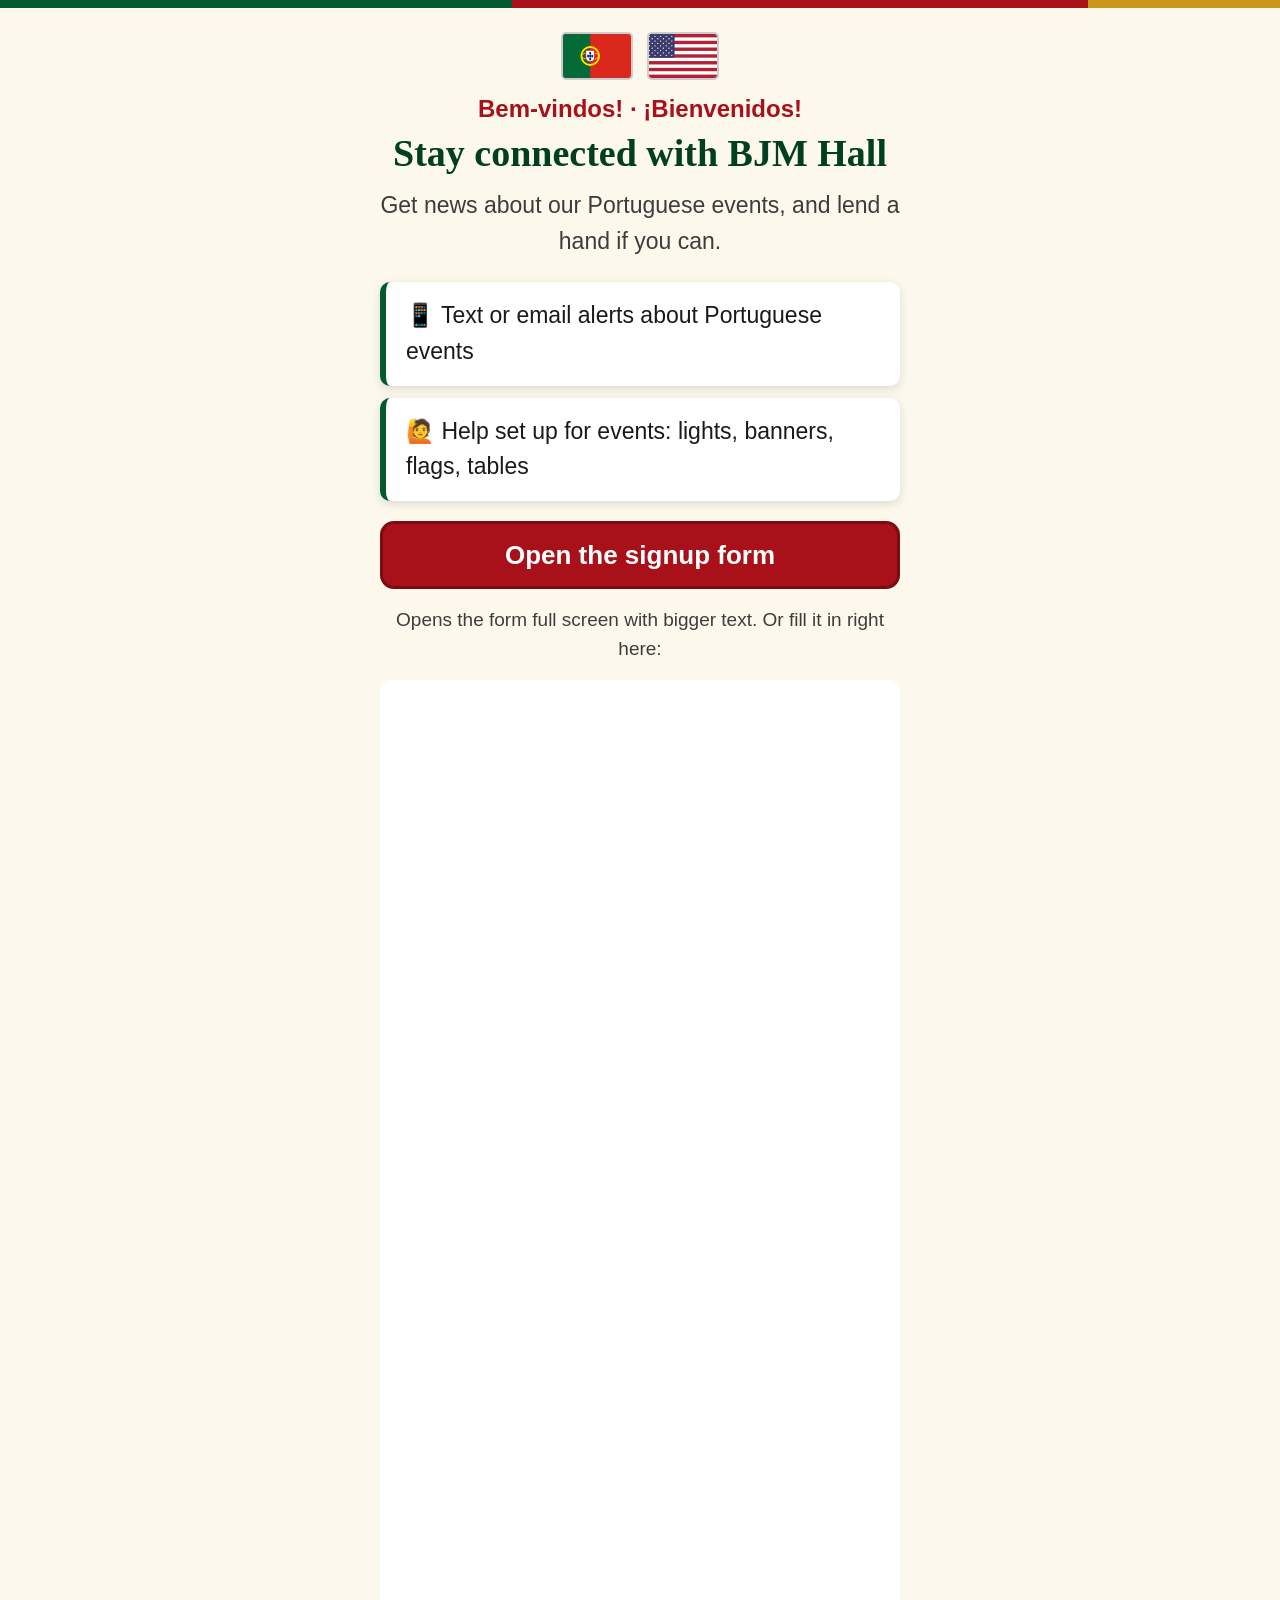
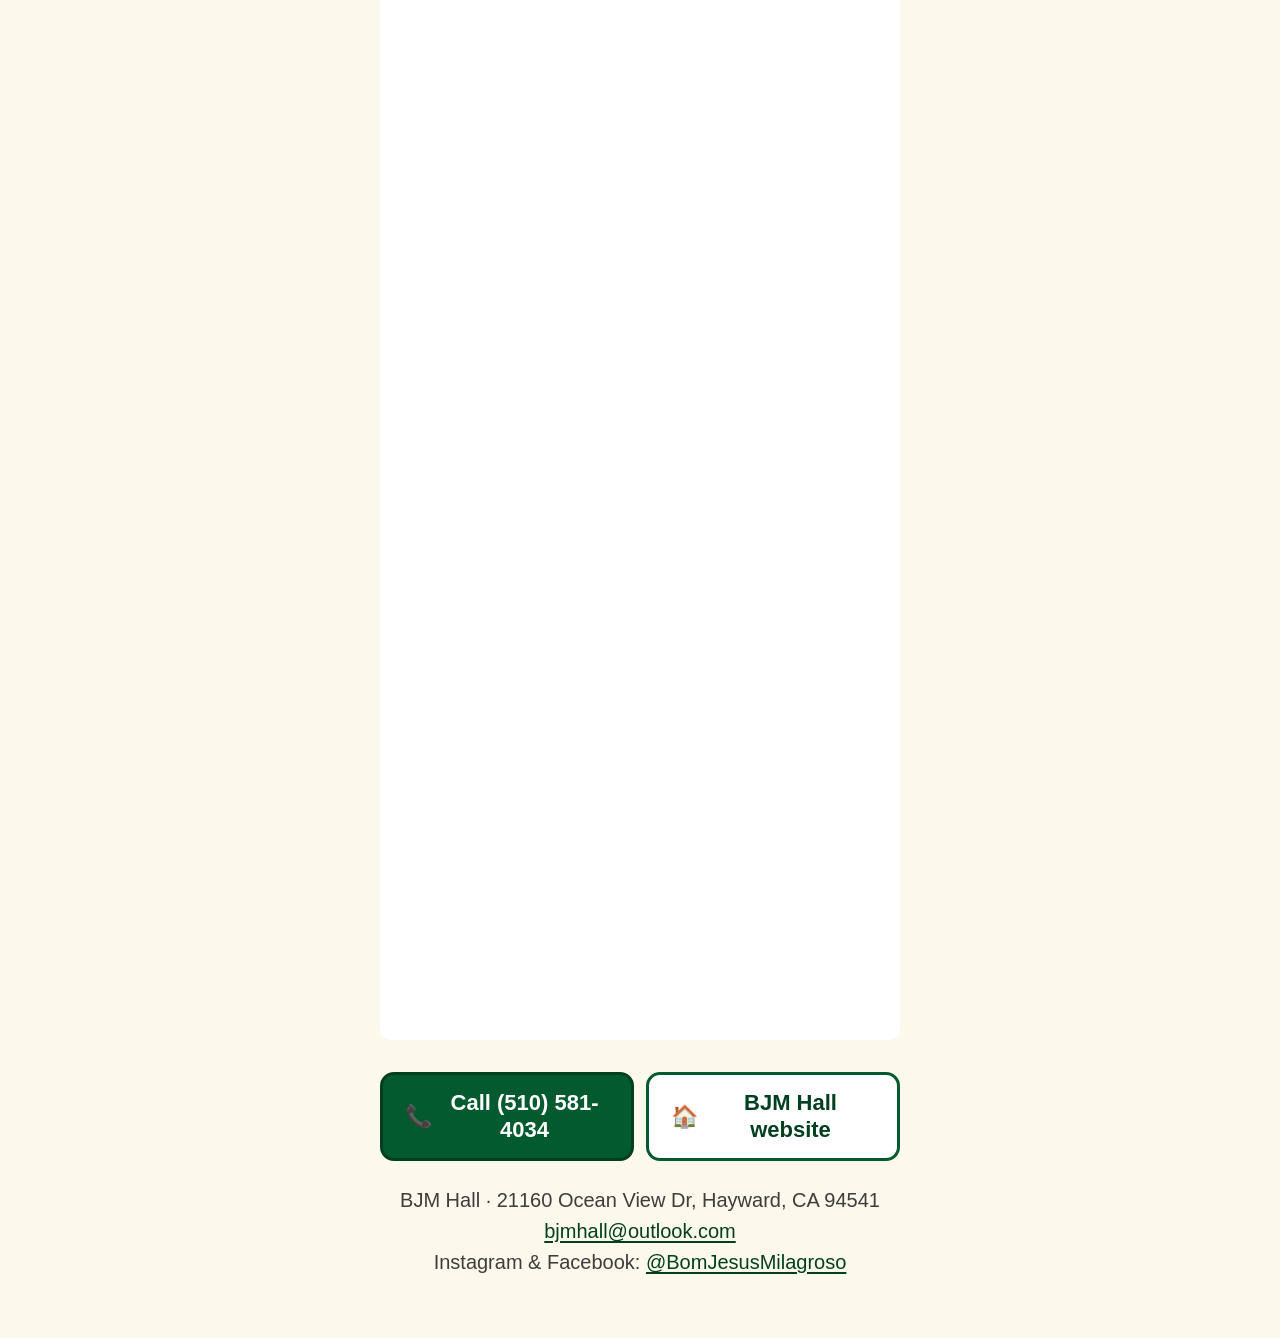
==== join/index.html @ 0b14583c "BJM Hall website: mobile-first pages, real photos, 2026-27 events, Microsoft Forms, QR join page" ====
<!DOCTYPE html>
<html lang="en">
<head>
<meta charset="utf-8">
<meta name="viewport" content="width=device-width, initial-scale=1">
<title>Stay Connected with BJM Hall</title>
<meta name="description" content="Sign up for BJM Hall event updates by text or email, and volunteer to help.">
<link rel="icon" href="../images/flag-pt.svg" type="image/svg+xml">
<link rel="stylesheet" href="../css/style.css">
</head>
<body class="join-page">
<div class="flag-stripe" aria-hidden="true"></div>
<main id="main" class="join-wrap">
  <div class="join-flags">
    <img src="../images/flag-pt.svg" alt="Flag of Portugal">
    <img src="../images/flag-us.svg" alt="Flag of the United States">
  </div>
  <p class="join-welcome"><span lang="pt">Bem-vindos!</span> &middot; <span lang="es">¡Bienvenidos!</span></p>
  <h1>Stay connected with BJM Hall</h1>
  <p class="join-lead">Get news about our Portuguese events, and lend a hand if you can.</p>

  <ul class="join-points">
    <li>📱 Text or email alerts about Portuguese events</li>
    <li>🙋 Help set up for events: lights, banners, flags, tables</li>
  </ul>

  <!-- MICROSOFT FORMS EMBED (Join): see README > FORMS-SETUP. The button below is the fallback link to the same form. -->
        <div class="form-embed">
          <a class="btn btn-primary btn-huge" href="https://forms.cloud.microsoft/Pages/ResponsePage.aspx?id=DQSIkWdsW0yxEjajBLZtrQAAAAAAAAAAAANAATeEOQFUOU02TlFFQjRBWkc4U1RZVFo4VkIzN0M1Qy4u" target="_blank" rel="noopener">Open the signup form</a>
          <p class="small-print form-embed-help">Opens the form full screen with bigger text. Or fill it in right here:</p>
          <iframe class="form-join" src="https://forms.cloud.microsoft/Pages/ResponsePage.aspx?id=DQSIkWdsW0yxEjajBLZtrQAAAAAAAAAAAANAATeEOQFUOU02TlFFQjRBWkc4U1RZVFo4VkIzN0M1Qy4u&amp;embed=true" title="BJM Hall signup: event updates and volunteering" loading="lazy" allowfullscreen></iframe>
        </div>
  <div class="join-more">
    <a class="btn btn-call" href="tel:+15105814034"><span aria-hidden="true">📞</span> Call (510) 581-4034</a>
    <a class="btn btn-secondary" href="../index.html"><span aria-hidden="true">🏠</span> BJM Hall website</a>
  </div>
  <p class="join-foot">BJM Hall &middot; 21160 Ocean View Dr, Hayward, CA 94541<br><a href="mailto:bjmhall@outlook.com">bjmhall@outlook.com</a><br>Instagram &amp; Facebook: <a href="https://www.instagram.com/bomjesusmilagroso">@BomJesusMilagroso</a></p>
</main>
</body>
</html>
---- css/style.css ----
/* BJM Hall – MOBILE-FIRST styles.
   Base = phones (~320-480px). min-width queries enhance for tablet (640px+) and desktop (960px+).
   Elderly-friendly: large text, high contrast, tap targets >= 52px. */
:root{
  --green:#035A2F; --green-dark:#023F21; --red:#A8101A; --red-dark:#7C0B13;
  --gold:#C9971C; --gold-light:#F2C14E; --cream:#FDF8EC; --ink:#1A1A1A; --muted:#3D3D3D;
  --radius:14px; --shadow:0 3px 10px rgba(0,0,0,.12); --tap:56px;
}
*,*::before,*::after{box-sizing:border-box}
html{font-size:19px;-webkit-text-size-adjust:100%;scroll-padding-top:130px}
body{margin:0;font-family:"Segoe UI",Roboto,Helvetica,Arial,sans-serif;line-height:1.55;color:var(--ink);background:var(--cream);overflow-wrap:break-word}
img,iframe{max-width:100%}
img{height:auto;display:block}
a{color:var(--green-dark);text-decoration:underline;text-underline-offset:3px}
:focus-visible{outline:4px solid var(--gold);outline-offset:3px}
h1,h2,h3{font-family:Georgia,"Times New Roman",serif;line-height:1.2;color:var(--green-dark);margin:0 0 .5em}
h1{font-size:1.85rem} h2{font-size:1.6rem} h3{font-size:1.25rem}
.h2-alt{display:block;font-family:"Segoe UI",Roboto,Helvetica,Arial,sans-serif;font-size:1rem;font-weight:600;color:var(--muted);margin-top:.2rem}
p{margin:0 0 1em}
code{overflow-wrap:anywhere}
.container{max-width:1100px;margin:0 auto;padding:0 1rem}
.skip-link{position:absolute;left:-999px;top:0;background:var(--gold-light);color:#000;padding:.8rem 1rem;font-weight:700;z-index:100}
.skip-link:focus{left:.5rem;top:.5rem}
.flag-stripe{height:8px;background:linear-gradient(90deg,var(--green) 0 40%,var(--red) 40% 85%,var(--gold) 85% 100%)}

/* ---------- Header: sticky, compact, 3 big labeled nav buttons (no JS) ---------- */
.site-header{position:sticky;top:0;z-index:50;background:#fff;border-top:6px solid var(--green);border-bottom:3px solid var(--gold);box-shadow:var(--shadow)}
.header-inner{max-width:1100px;margin:0 auto;padding:.4rem .6rem .5rem}
.header-top{display:flex;align-items:center;justify-content:space-between;gap:.5rem;margin-bottom:.4rem}
.brand{display:flex;align-items:center;gap:.5rem;text-decoration:none;color:var(--green-dark);min-height:48px;min-width:0}
.brand-flags{display:flex;gap:.2rem;flex-shrink:0}
.brand-flags img{width:30px;height:20px;border:1px solid #bbb;border-radius:2px;object-fit:cover}
.brand-name{font-family:Georgia,serif;font-size:1.25rem;font-weight:700;line-height:1.05;white-space:nowrap}
.brand-name small{display:block;font-family:"Segoe UI",Roboto,Arial,sans-serif;font-size:.7rem;font-weight:400;color:var(--muted)}
.header-call{display:inline-flex;align-items:center;justify-content:center;gap:.3rem;min-height:48px;min-width:48px;padding:0 .9rem;border-radius:12px;background:var(--green);color:#fff;font-weight:800;font-size:1rem;text-decoration:none;flex-shrink:0}
.main-nav ul{list-style:none;margin:0;padding:0;display:grid;grid-template-columns:1fr 1.35fr .9fr;gap:.35rem}
.main-nav a{display:flex;align-items:center;justify-content:center;text-align:center;min-height:52px;padding:.3rem .3rem;border-radius:12px;font-weight:800;font-size:.95rem;line-height:1.15;text-decoration:none;color:var(--green-dark);border:3px solid var(--green);background:#fff}
.main-nav a[aria-current="page"]{background:var(--green);color:#fff}

/* ---------- Buttons ---------- */
.btn{display:inline-flex;align-items:center;justify-content:center;gap:.4rem;min-height:var(--tap);padding:.7rem 1.1rem;border-radius:var(--radius);font-size:1.1rem;font-weight:800;text-decoration:none;border:3px solid transparent;cursor:pointer;text-align:center;line-height:1.25;width:100%}
.btn-primary{background:var(--red);color:#fff;border-color:var(--red-dark)}
.btn-secondary{background:#fff;color:var(--green-dark);border-color:var(--green)}
.btn-gold{background:var(--gold-light);color:#1a1a1a;border-color:var(--gold)}
.btn-call{background:var(--green);color:#fff;border-color:var(--green-dark)}
.btn-huge{font-size:1.3rem;min-height:68px}
.btn-footer{background:#fff;color:var(--green-dark);border-color:var(--gold-light);font-size:1.05rem;justify-content:flex-start}
@media (hover:hover){
  .btn-primary:hover{background:var(--red-dark);color:#fff}
  .btn-secondary:hover,.main-nav a:hover{background:var(--green);color:#fff}
  .btn-gold:hover{background:var(--gold)}
  .btn-call:hover{background:var(--green-dark)}
}

/* ---------- Hero: short on phones so content shows above the fold ---------- */
.hero{background:linear-gradient(135deg,var(--green-dark),var(--green) 45%,var(--red));color:#fff;padding:1rem 0 1.1rem;text-align:center}
.hero-photo{background-color:var(--green-dark);background-position:center;background-size:cover;background-repeat:no-repeat}
.hero h1{color:#fff;font-size:1.65rem;margin-bottom:.35em;text-shadow:0 2px 6px rgba(0,0,0,.45)}
.hero .welcome{font-size:.95rem;font-weight:800;color:var(--gold-light);margin:0 0 .3rem}
.hero .lead{font-size:1.05rem;margin:0 auto .8rem;max-width:760px;text-shadow:0 2px 6px rgba(0,0,0,.45)}
.hero-flags{display:none}
.hero-actions{display:grid;grid-template-columns:repeat(auto-fit,minmax(130px,1fr));gap:.5rem;max-width:520px;margin:0 auto}
.hero .btn-secondary{border-color:#fff}
.hero-extra{display:none}

/* Call / Directions strip */
.quick-actions{display:grid;grid-template-columns:1fr 1fr;gap:.5rem;padding-top:.8rem;padding-bottom:.2rem}
.quick-actions-inline{grid-template-columns:1fr}
.btn-stack{flex-direction:column;gap:0;padding:.5rem .4rem;line-height:1.15}
.btn-stack small{font-size:.85rem;font-weight:700;opacity:.95}
.lead-more{display:none}
.quick-actions-inline{padding:0;margin:0 0 1rem}

/* ---------- Sections ---------- */
section{padding:1.8rem 0}
.section-alt{background:#fff;border-top:3px solid #efe4c4;border-bottom:3px solid #efe4c4}
.section-intro{font-size:1.05rem;color:var(--muted);max-width:800px}
.card{background:#fff;border-radius:var(--radius);box-shadow:var(--shadow);padding:1.2rem;border-top:6px solid var(--gold)}
.card-img{width:calc(100% + 2.4rem);max-width:none;margin:-1.2rem -1.2rem 1rem;aspect-ratio:3/2;object-fit:cover;border-radius:var(--radius) var(--radius) 0 0}
.placeholder-note{background:#FFF3C4;border:3px dashed var(--gold);border-radius:var(--radius);padding:.8rem 1rem;margin:1rem 0;color:#4a3b00;font-size:.95rem}
.placeholder-note strong{color:#000}
.example-tag{display:inline-block;background:#FFF3C4;border:2px solid var(--gold);color:#4a3b00;font-family:Arial,sans-serif;font-size:.7rem;font-weight:800;padding:.05rem .45rem;border-radius:6px;vertical-align:middle;letter-spacing:.04em}
.small-print{font-size:.95rem;color:var(--muted)}
.hint{display:block;font-weight:400;font-size:.95rem;color:var(--muted)}
.address-big{font-size:1.25rem;font-weight:700;margin-bottom:.8rem}

/* ---------- Events: list first; calendar = button on phones, embed on larger screens ---------- */
.event-list{list-style:none;margin:0 0 1.6rem;padding:0;display:grid;gap:.8rem}
.event{display:flex;gap:.9rem;align-items:stretch;background:#fff;border-radius:var(--radius);box-shadow:var(--shadow);overflow:hidden}
.event-date{background:var(--red);color:#fff;flex:0 0 76px;display:flex;flex-direction:column;align-items:center;justify-content:center;padding:.6rem .3rem;font-weight:800;text-align:center}
.event-date .month{font-size:.8rem;text-transform:uppercase;letter-spacing:.06em}
.event-date .day{font-size:1.8rem;line-height:1}
.event-date .day-range{font-size:1.25rem;white-space:nowrap}
.event-date .year{font-size:.75rem;font-weight:700;opacity:.9;margin-top:.15rem}
.event-when{font-weight:800;color:var(--red-dark)!important;margin-bottom:.2rem!important}
.event-festa .event-date{background:var(--green)}
.event-actions{display:grid;gap:.7rem;margin:1rem 0 1.6rem}
.site-footer .footer-note{color:#e8efe9}
.event-body{padding:.8rem .9rem .8rem 0;min-width:0}
.event-body h3{font-size:1.15rem;margin-bottom:.25em}
.event-body p{margin:0;color:var(--muted);font-size:1rem}
.cal-button{margin-bottom:.5rem}
.calendar-embed{display:none;background:#fff;border:3px solid var(--green);border-radius:var(--radius);min-height:360px;align-items:center;justify-content:center;text-align:center;padding:1.5rem}
.calendar-embed iframe{width:100%;height:600px;border:0}
.cal-title{font-size:1.3rem;font-weight:800;color:var(--green-dark);margin-bottom:.4rem}

.featured-event{background:#fff;border:4px solid var(--gold);border-radius:var(--radius);box-shadow:var(--shadow);overflow:hidden;margin:0 0 1.6rem}
.featured-tag{background:var(--gold-light);color:#1a1a1a;font-weight:800;margin:0;padding:.5rem 1rem;font-size:1rem}
.featured-img{width:100%;height:auto}
.featured-body{padding:1rem 1.1rem 1.2rem}
.featured-body h3{font-size:1.4rem}
.featured-body h4{font-size:1.1rem;margin:1rem 0 .3rem;color:var(--green-dark)}
.featured-price{font-size:1.25rem;margin:.3rem 0 .6rem}
.featured-schedule,.featured-menu{margin:0;padding-left:1.2rem}
.featured-schedule li,.featured-menu li{margin:.2rem 0}
.featured-schedule{list-style:none;padding:0}
.featured-reserve{margin:1rem 0 .8rem;font-size:1.1rem}

/* ---------- Layout grids (single column on phones) ---------- */
.two-col,.heritage,.footer-grid{display:grid;grid-template-columns:1fr;gap:1.2rem}
.type-grid{list-style:none;padding:0;margin:0;display:grid;grid-template-columns:1fr 1fr;gap:.7rem}
.type-grid li{background:#fff;border-radius:var(--radius);box-shadow:var(--shadow);padding:.9rem .5rem;text-align:center;border-bottom:6px solid var(--green);min-width:0}
.type-grid li:nth-child(even){border-bottom-color:var(--red)}
.type-grid .icon{font-size:2rem;display:block;line-height:1.2}
.type-grid strong{display:block;font-size:1.05rem;color:var(--green-dark)}
.type-grid span.alt{display:block;color:var(--muted);font-size:.85rem}

/* Gallery: 1 col phones, 2 cols 480px+, 3 cols desktop */
.gallery{display:grid;grid-template-columns:1fr;gap:.8rem}
.gallery figure{margin:0;background:#fff;border-radius:var(--radius);overflow:hidden;box-shadow:var(--shadow)}
.gallery img{width:100%;aspect-ratio:4/3;object-fit:cover;background:#e9e2cf}
.gallery figcaption{padding:.6rem .9rem;font-weight:700}

/* Map + form embeds */
.map-embed{border:3px solid var(--green);border-radius:var(--radius);overflow:hidden;background:#fff}
.map-embed iframe{display:block;width:100%;height:300px;border:0}
.form-embed{display:grid;gap:.8rem}
.form-embed iframe{display:block;width:100%;border:0;border-radius:10px;background:#fff}
/* Tall enough that the whole Microsoft Form shows without a scroll-inside-a-scroll.
   Measured Nov 2026: Join form content ~1880-1940px, Rental ~2010-2130px. Adjust if questions change. */
.form-embed .form-join{height:1960px}
.form-embed .form-rental{height:2160px}
/* Microsoft Forms only renders inline when the iframe is >= ~320px wide (narrower shows a "Fill out the form" splash).
   On phones, make the iframe span the full screen width so it always qualifies. */
.form-embed iframe{width:100vw;max-width:none;margin-left:calc(50% - 50vw);border-radius:0}
.form-embed-help{text-align:center;margin:0}

/* ---------- Footer ---------- */
.site-footer{background:var(--green-dark);color:#fff;padding:1.8rem 0 1.2rem}
.site-footer h2{color:var(--gold-light);font-size:1.3rem}
.site-footer a{color:#fff}
.site-footer .btn-footer{color:var(--green-dark)}
.site-footer p{margin-bottom:.7rem}
.footer-bottom{border-top:2px solid rgba(255,255,255,.25);margin-top:1.2rem;padding-top:1rem;text-align:center;font-size:.9rem}

/* ---------- Join (QR) page ---------- */
.join-page{background:var(--cream)}
.join-wrap{max-width:560px;margin:0 auto;padding:1.2rem 1rem 2rem;font-size:1.15rem}
.join-flags{display:flex;justify-content:center;gap:.7rem;margin-bottom:.5rem}
.join-flags img{width:72px;height:48px;object-fit:cover;border:2px solid #ccc;border-radius:5px}
.join-welcome{text-align:center;color:var(--red);font-weight:800;font-size:1.2rem;margin:0 0 .2rem}
.join-wrap h1{text-align:center;font-size:1.9rem;margin-bottom:.3em}
.join-lead{text-align:center;font-size:1.15rem;color:var(--muted)}
.join-points{list-style:none;padding:0;margin:1rem 0;display:grid;gap:.6rem;font-size:1.15rem}
.join-points li{background:#fff;border-left:6px solid var(--green);border-radius:10px;padding:.8rem 1rem;box-shadow:var(--shadow)}
.join-more{display:grid;gap:.6rem;margin-top:1.6rem}
.join-foot{text-align:center;font-size:1rem;color:var(--muted);margin-top:1.2rem}

/* =========== Larger phones / small tablets =========== */
@media (min-width:480px){
  .gallery{grid-template-columns:1fr 1fr}
  .hero-extra{display:inline-flex}
  .main-nav a{font-size:1.05rem}
}

/* =========== Tablet =========== */
@media (min-width:768px){
  html{font-size:20px;scroll-padding-top:110px}
  h1{font-size:2.2rem} h2{font-size:1.8rem}
  .container{padding:0 1.4rem}
  .header-inner{display:flex;align-items:center;justify-content:space-between;gap:1rem;padding:.6rem 1.4rem}
  .header-top{margin:0;gap:1rem}
  .brand-flags img{width:40px;height:27px}
  .brand-name{font-size:1.45rem}
  .main-nav ul{display:flex;gap:.5rem}
  .main-nav a{padding:.4rem 1.1rem}
  .hero{padding:2.4rem 0 2.6rem}
  .hero h1{font-size:2.5rem}
  .hero .welcome{font-size:1.3rem}
  .hero .lead{font-size:1.2rem}
  .lead-more{display:inline}
  .btn-stack{flex-direction:row;gap:.4rem;padding:.7rem 1.1rem}
  .btn-stack small{font-size:1rem}
  .hero-flags{display:flex;justify-content:center;gap:1rem;margin-bottom:1rem}
  .hero-flags img{width:96px;height:64px;object-fit:cover;border:3px solid #fff;border-radius:6px}
  .btn{width:auto}
  .hero-actions{display:flex;justify-content:center;flex-wrap:wrap;max-width:none}
  .quick-actions{display:flex;justify-content:center;gap:1rem}
  .quick-actions-inline{justify-content:flex-start}
  .h2-alt{display:inline;margin-left:.5rem}
  section{padding:2.6rem 0}
  .type-grid{grid-template-columns:repeat(3,1fr);gap:1rem}
  .heritage,.footer-grid{grid-template-columns:repeat(3,1fr)}
  .cal-button{display:none}
  .calendar-embed{display:flex}
  .event-date{flex-basis:100px}
  .event-date .day{font-size:2.2rem}
  .event-date .day-range{font-size:1.5rem}
  .event-actions{display:flex;flex-wrap:wrap;gap:1rem}
  .featured-event:has(.featured-img){display:grid;grid-template-columns:minmax(260px,40%) 1fr}
  .featured-event:has(.featured-img) .featured-tag{grid-column:1/-1}
  .map-embed iframe{height:420px}
  .form-embed iframe{width:100%;max-width:100%;margin-left:0;border-radius:10px}
  .btn-footer{width:100%}
  .join-more{grid-template-columns:1fr 1fr}
  .join-more .btn{width:100%}
}

/* =========== Desktop =========== */
@media (min-width:960px){
  .two-col{grid-template-columns:1.1fr .9fr;gap:2rem;align-items:start}
  .gallery{grid-template-columns:repeat(3,1fr);gap:1rem}
  .hero{padding:3rem 0 3.4rem}
  .hero h1{font-size:2.8rem}
}
@media (prefers-reduced-motion:reduce){*{transition:none!important;scroll-behavior:auto!important}}
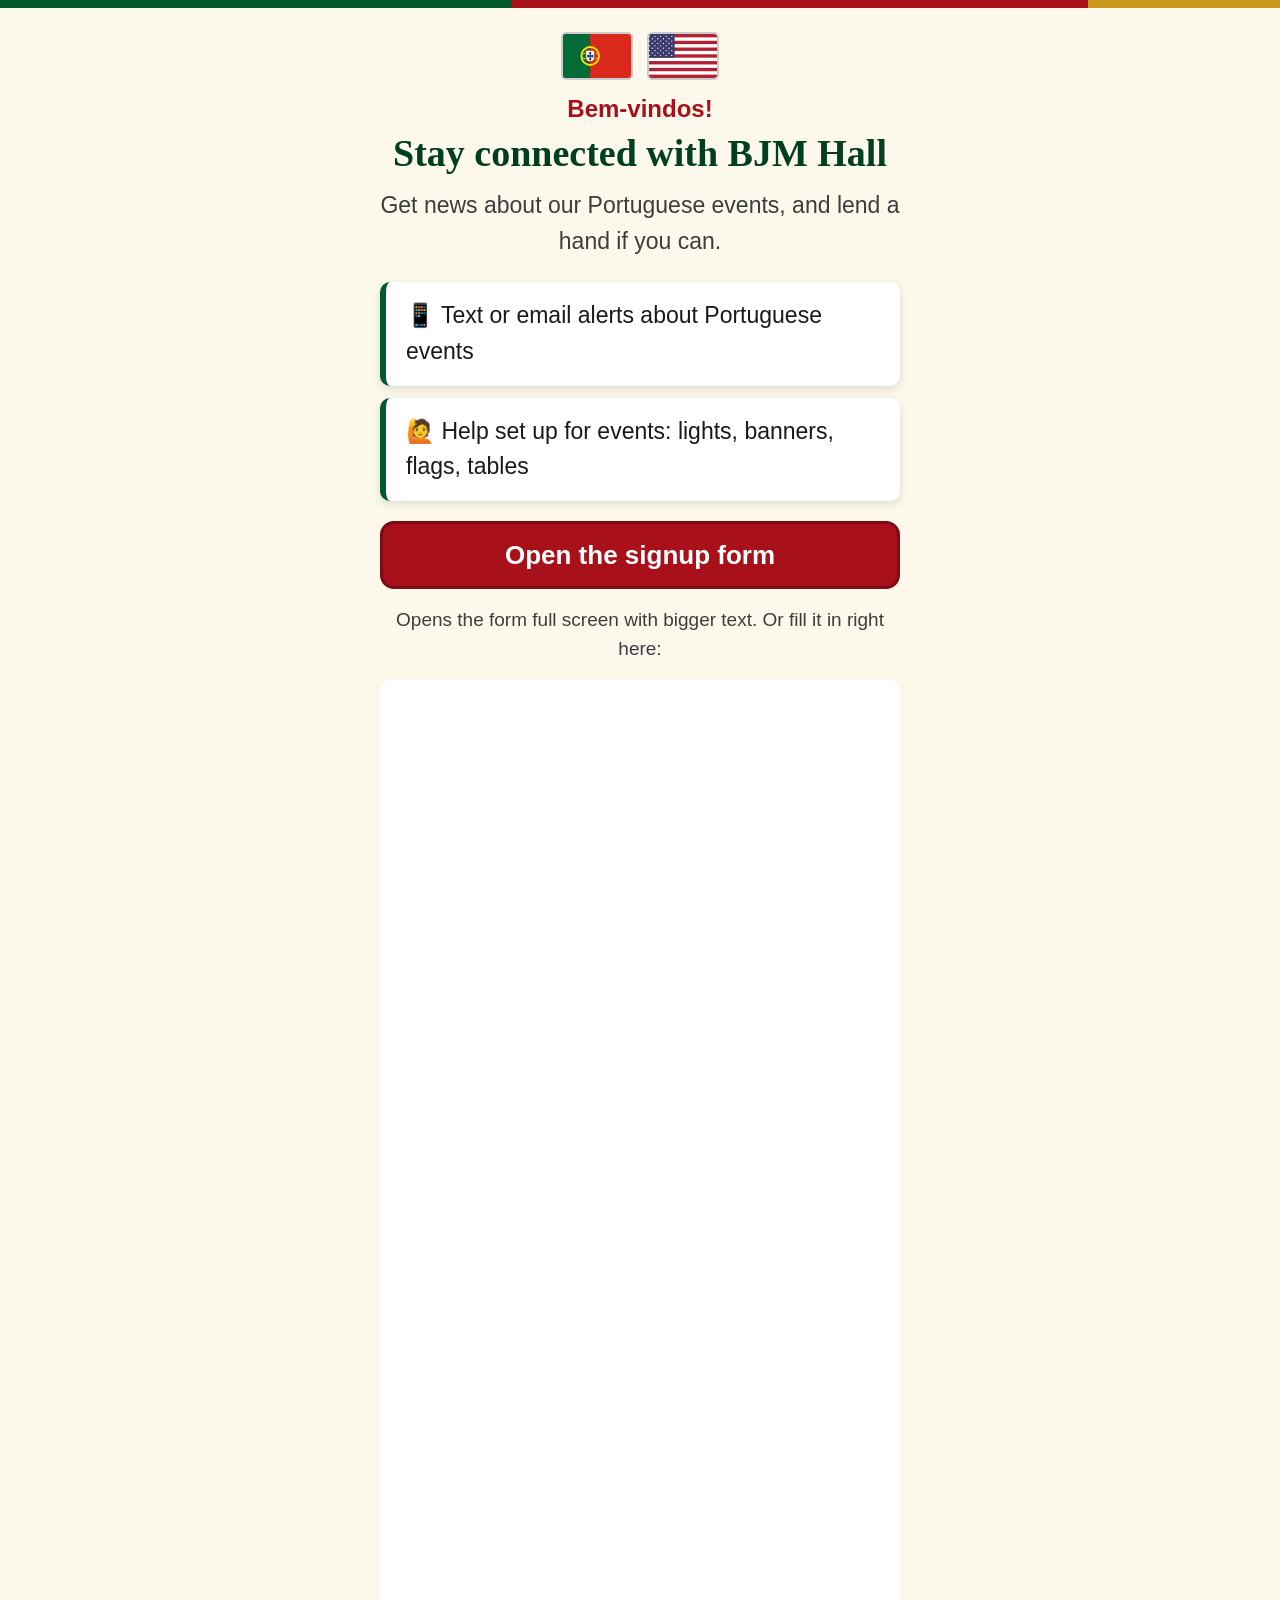
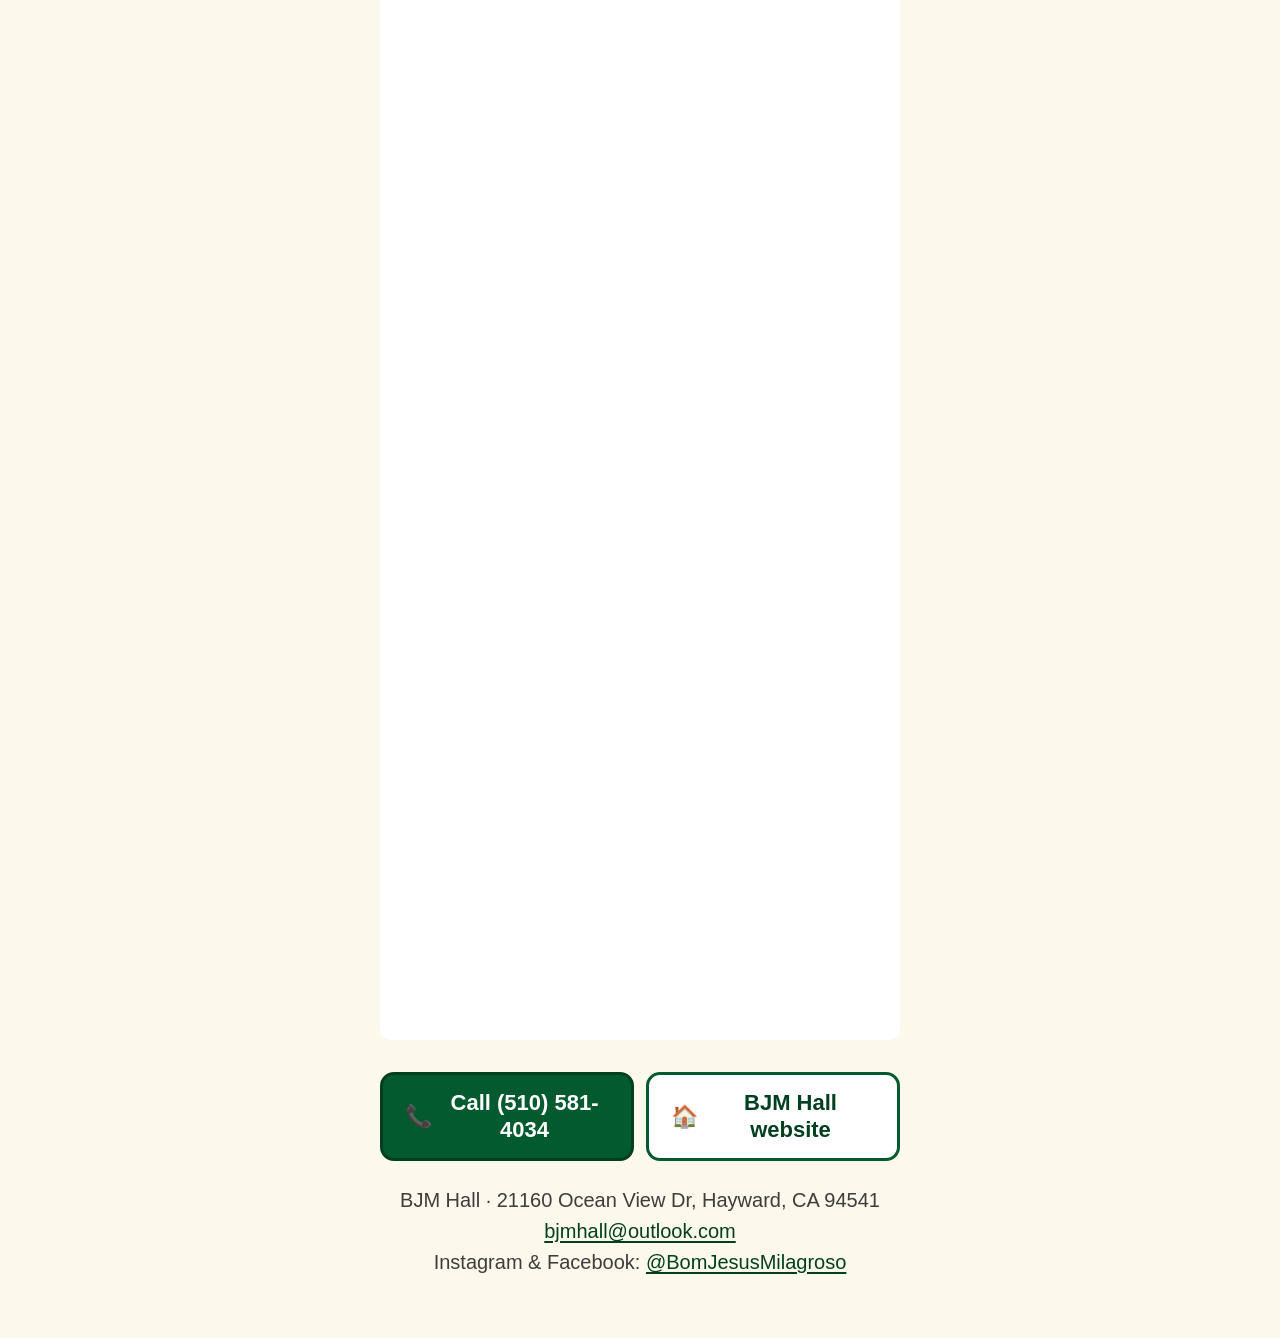
==== commit a9697566: "Remove Spanish text; keep English, Portuguese, and Quinceañeras" ====
--- a/join/index.html
+++ b/join/index.html
@@ -15,7 +15,7 @@
     <img src="../images/flag-pt.svg" alt="Flag of Portugal">
     <img src="../images/flag-us.svg" alt="Flag of the United States">
   </div>
-  <p class="join-welcome"><span lang="pt">Bem-vindos!</span> &middot; <span lang="es">¡Bienvenidos!</span></p>
+  <p class="join-welcome"><span lang="pt">Bem-vindos!</span></p>
   <h1>Stay connected with BJM Hall</h1>
   <p class="join-lead">Get news about our Portuguese events, and lend a hand if you can.</p>
 
--- a/css/style.css
+++ b/css/style.css
@@ -115,6 +115,45 @@
 .featured-schedule li,.featured-menu li{margin:.2rem 0}
 .featured-schedule{list-style:none;padding:0}
 .featured-reserve{margin:1rem 0 .8rem;font-size:1.1rem}
+
+/* Our Roots + timeline */
+.roots{display:grid;gap:1.2rem}
+.roots-img{width:100%;border-radius:var(--radius);box-shadow:var(--shadow);aspect-ratio:3/2;object-fit:cover}
+.roots-text p{font-size:1.1rem}
+.timeline{list-style:none;margin:0 0 1.2rem;padding:0;border-left:5px solid var(--gold);display:grid;gap:.9rem}
+.timeline li{position:relative;padding-left:1.1rem;font-size:1.1rem}
+.timeline li::before{content:"";position:absolute;left:-12px;top:.35rem;width:19px;height:19px;border-radius:50%;background:var(--green);border:3px solid #fff;box-shadow:0 0 0 2px var(--green)}
+.tl-year{display:block;font-weight:800;font-size:1.25rem;color:var(--red-dark)}
+.roots-invite{background:#FFF3C4;border-left:6px solid var(--gold);border-radius:10px;padding:.9rem 1rem}
+
+/* ---------- Hall Details: rates, payment, booking ---------- */
+.rates-card{margin-bottom:1.2rem}
+.rate-list{list-style:none;margin:0 0 1rem;padding:0;display:grid;gap:.7rem}
+.rate-list li{background:var(--cream);border:2px solid #efe4c4;border-radius:12px;padding:.9rem 1rem;text-align:center;min-width:0;display:flex;flex-direction:column}
+.rate-when{font-weight:800;font-size:1.15rem;color:var(--green-dark);margin:0 0 .15rem}
+.rate-alt{font-size:.95rem;color:var(--muted);margin:0 0 .4rem}
+.rate-price{font-family:Georgia,"Times New Roman",serif;font-size:2rem;font-weight:700;color:var(--red-dark);margin-top:auto;margin-bottom:0;white-space:nowrap;line-height:1.1}
+.rate-split{font-size:.95rem;color:var(--muted);margin:.4rem 0 0;line-height:1.35;font-weight:400}
+.rate-deposit{font-size:1.15rem;margin:0 0 .35rem}
+.rate-alt-inline{display:block;font-size:.95rem;font-weight:400;color:var(--muted);margin-top:.15rem}
+.rate-balance{margin:0;font-size:1.1rem}
+.rental-info{display:grid;grid-template-columns:1fr;gap:1.2rem;margin:0 0 1.2rem}
+.pay-list{list-style:none;margin:0;padding:0;display:grid;gap:.2rem}
+.pay-list li{padding:.75rem 0;border-bottom:2px solid #efe4c4;min-width:0}
+.pay-list li:last-child{border-bottom:0;padding-bottom:0}
+.pay-list li:first-child{padding-top:0}
+.pay-list strong{display:inline;font-size:1.15rem;color:var(--green-dark)}
+.pay-free{font-weight:700;color:var(--green)}
+.pay-note{margin:.15rem 0 0;color:var(--muted);font-size:1rem}
+.pay-soon{font-weight:700;color:#4a3b00}
+.booking-steps{list-style:none;margin:0 0 1.2rem;padding:0;display:grid;gap:.7rem;counter-reset:step}
+.booking-steps li{position:relative;padding:.75rem .8rem .75rem 3.6rem;background:var(--cream);border-radius:12px;font-size:1.1rem;min-height:56px;display:flex;align-items:center}
+.booking-steps li::before{counter-increment:step;content:counter(step);position:absolute;left:.5rem;top:50%;transform:translateY(-50%);width:44px;height:44px;border-radius:50%;background:var(--green);color:#fff;font-weight:800;font-size:1.2rem;display:flex;align-items:center;justify-content:center;line-height:1;font-family:"Segoe UI",Roboto,Helvetica,Arial,sans-serif}
+.details-tbd{display:grid;grid-template-columns:1fr;gap:1.2rem}
+
+/* Keep language subtitles under h3s so they don't wrap into the title in two-col cards */
+h3 .h2-alt{display:block;margin-left:0;margin-top:.15rem}
+
 
 /* ---------- Layout grids (single column on phones) ---------- */
 .two-col,.heritage,.footer-grid{display:grid;grid-template-columns:1fr;gap:1.2rem}
@@ -201,12 +240,16 @@
   section{padding:2.6rem 0}
   .type-grid{grid-template-columns:repeat(3,1fr);gap:1rem}
   .heritage,.footer-grid{grid-template-columns:repeat(3,1fr)}
+  .rate-list{grid-template-columns:1fr 1fr}
+  .rental-info{grid-template-columns:1fr 1fr;align-items:start}
+  .details-tbd{grid-template-columns:1fr 1fr}
   .cal-button{display:none}
   .calendar-embed{display:flex}
   .event-date{flex-basis:100px}
   .event-date .day{font-size:2.2rem}
   .event-date .day-range{font-size:1.5rem}
   .event-actions{display:flex;flex-wrap:wrap;gap:1rem}
+  .roots{grid-template-columns:2fr 3fr;align-items:start;gap:2rem}
   .featured-event:has(.featured-img){display:grid;grid-template-columns:minmax(260px,40%) 1fr}
   .featured-event:has(.featured-img) .featured-tag{grid-column:1/-1}
   .map-embed iframe{height:420px}
